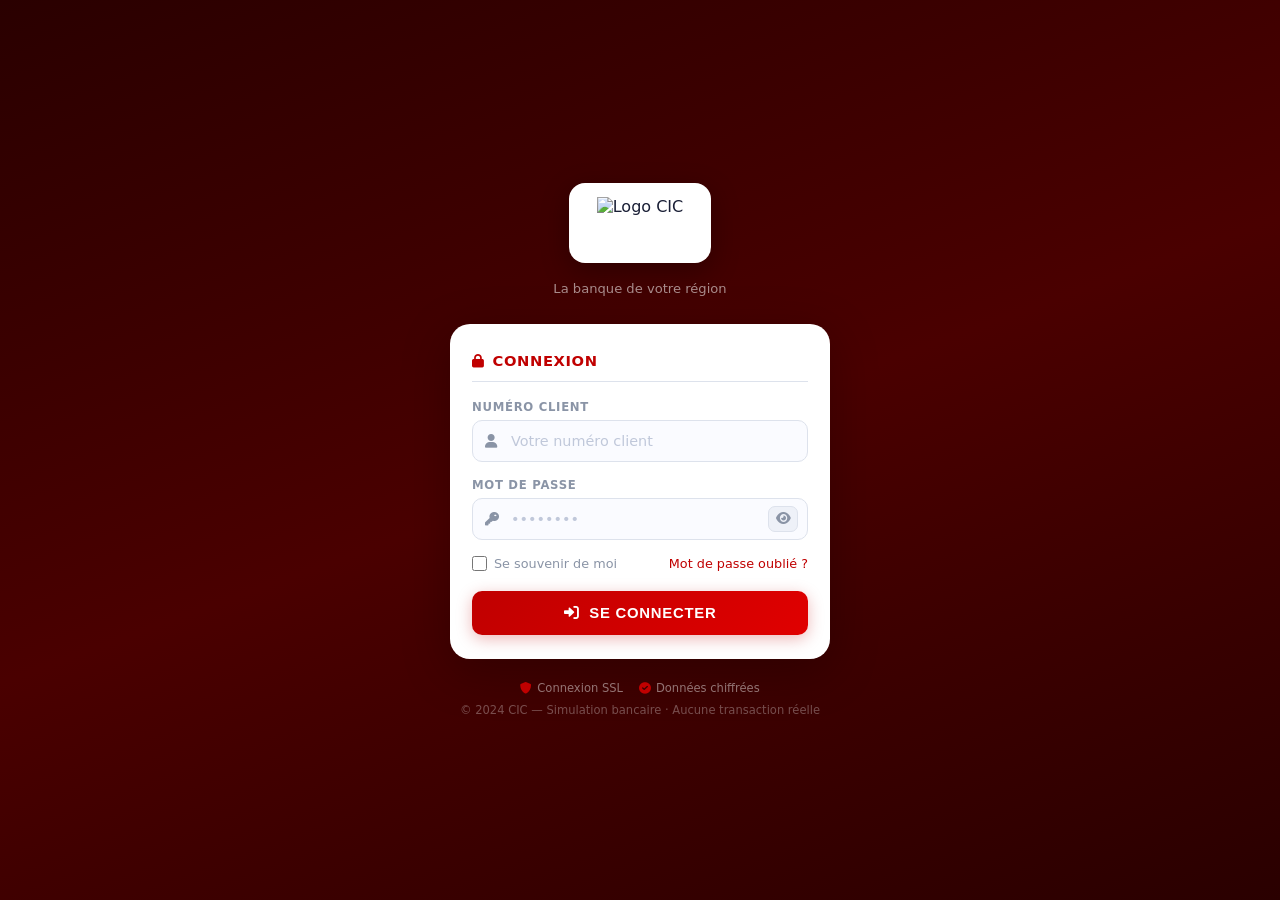
==== index.html @ bb74b58b "Add files via upload" ====
<!DOCTYPE html>
<html lang="fr">
<head>
    <meta charset="UTF-8">
    <meta name="viewport" content="width=device-width, initial-scale=1.0, maximum-scale=1.0, user-scalable=no">
    <title>CIC - Connexion</title>
    <link href="https://cdnjs.cloudflare.com/ajax/libs/font-awesome/6.0.0/css/all.min.css" rel="stylesheet">
    <style>
        :root { --red:#c00000; --red2:#e00000; --bg:#f4f4f4; --white:#fff; --gray:#8a94a6; --border:#dde2ec; --text:#1a1f36; }
        *,*::before,*::after{margin:0;padding:0;box-sizing:border-box;}
        html,body{height:100%;font-family:'Segoe UI',system-ui,sans-serif;background:var(--bg);color:var(--text);}
        body{background:linear-gradient(160deg,#2a0000 0%,#4a0000 50%,#2a0000 100%);min-height:100vh;}
        .login-page{min-height:100vh;display:flex;flex-direction:column;align-items:center;justify-content:center;padding:24px 16px;}
        .login-header{text-align:center;margin-bottom:28px;animation:fadeUp .5s ease;}
        .cic-logo-box{background:#fff;border-radius:16px;padding:14px 28px;display:inline-block;margin-bottom:14px;box-shadow:0 8px 28px rgba(0,0,0,0.3);}
        .cic-logo-box img{height:52px;display:block;}
        .login-tagline{color:rgba(255,255,255,0.55);font-size:.82rem;margin-top:4px;}
        .login-card{background:#fff;border-radius:20px;padding:28px 22px 24px;width:100%;max-width:380px;box-shadow:0 12px 48px rgba(0,0,0,0.25);animation:fadeUp .5s ease .1s both;}
        .login-card-title{font-size:.92rem;font-weight:700;color:var(--red);margin-bottom:18px;padding-bottom:12px;border-bottom:1px solid var(--border);letter-spacing:.04em;}
        .login-error{display:none;background:#fdecea;border:1px solid #f5c6c2;border-radius:10px;padding:10px 13px;margin-bottom:14px;font-size:.82rem;color:var(--red);align-items:center;gap:8px;}
        .login-error.show{display:flex;}
        .field{margin-bottom:16px;}
        .field label{display:block;font-size:.73rem;font-weight:600;color:var(--gray);text-transform:uppercase;letter-spacing:.06em;margin-bottom:6px;}
        .input-wrap{position:relative;}
        .ico-left{position:absolute;left:13px;top:50%;transform:translateY(-50%);color:var(--gray);font-size:.88rem;pointer-events:none;}
        .input-wrap input{width:100%;padding:12px 44px 12px 38px;border:1.5px solid var(--border);border-radius:10px;font-size:.9rem;color:var(--text);background:#fafbff;outline:none;transition:.2s;font-family:inherit;}
        .input-wrap input:focus{border-color:var(--red);background:#fff;box-shadow:0 0 0 3px rgba(192,0,0,0.10);}
        .input-wrap input::placeholder{color:#c0c8da;}
        .btn-toggle-pass{position:absolute;right:10px;top:50%;transform:translateY(-50%);background:#eef1f8;border:1.5px solid var(--border);border-radius:7px;width:30px;height:26px;display:flex;align-items:center;justify-content:center;cursor:pointer;color:var(--gray);font-size:.82rem;transition:.2s;}
        .btn-toggle-pass:hover{background:var(--red);color:#fff;border-color:var(--red);}
        .login-options{display:flex;align-items:center;justify-content:space-between;margin-bottom:20px;}
        .remember-me{display:flex;align-items:center;gap:7px;font-size:.8rem;color:var(--gray);cursor:pointer;}
        .remember-me input[type=checkbox]{width:15px;height:15px;accent-color:var(--red);}
        .forgot-link{font-size:.8rem;color:var(--red);font-weight:500;cursor:pointer;}
        .forgot-link:hover{text-decoration:underline;}
        .btn-login{width:100%;padding:14px;background:linear-gradient(135deg,var(--red),var(--red2));color:#fff;border:none;border-radius:10px;font-size:.93rem;font-weight:700;letter-spacing:.05em;cursor:pointer;transition:.22s;box-shadow:0 4px 16px rgba(192,0,0,0.28);display:flex;align-items:center;justify-content:center;gap:10px;}
        .btn-login:hover{transform:translateY(-1px);box-shadow:0 8px 24px rgba(192,0,0,0.35);}
        .login-footer{margin-top:22px;text-align:center;animation:fadeUp .5s ease .2s both;}
        .badges{display:flex;align-items:center;justify-content:center;gap:16px;margin-bottom:8px;}
        .badge-secure{display:flex;align-items:center;gap:5px;font-size:.72rem;color:rgba(255,255,255,0.45);}
        .badge-secure i{color:#c00000;}
        .login-footer p{font-size:.72rem;color:rgba(255,255,255,0.3);}
        .spinner-overlay{position:fixed;inset:0;background:rgba(42,0,0,0.5);z-index:9999;display:flex;align-items:center;justify-content:center;opacity:0;pointer-events:none;transition:.2s;}
        .spinner-overlay.show{opacity:1;pointer-events:all;}
        .spinner{width:44px;height:44px;border:4px solid rgba(255,255,255,0.3);border-top-color:#fff;border-radius:50%;animation:spin .7s linear infinite;}
        @keyframes spin{to{transform:rotate(360deg);}}
        @keyframes fadeUp{from{opacity:0;transform:translateY(20px)}to{opacity:1;transform:translateY(0)}}
    </style>
</head>
<body>
    <div class="login-page">
        <div class="login-header">
            <div class="cic-logo-box">
                <img src="https://i.ibb.co/nMFyVywT/Logo-CIC-2006.jpg" alt="Logo CIC">
            </div>
            <p class="login-tagline">La banque de votre région</p>
        </div>
        <div class="login-card">
            <h2 class="login-card-title"><i class="fas fa-lock" style="margin-right:8px;font-size:.85rem;"></i>CONNEXION</h2>
            <div class="login-error" id="login-error">
                <i class="fas fa-exclamation-triangle"></i>
                <span id="error-msg">Identifiant ou mot de passe incorrect.</span>
            </div>
            <form id="login-form" onsubmit="doLogin(event)">
                <div class="field">
                    <label>Numéro client</label>
                    <div class="input-wrap">
                        <i class="fas fa-user ico-left"></i>
                        <input type="text" id="input-user" placeholder="Votre numéro client" autocomplete="username" required>
                    </div>
                </div>
                <div class="field">
                    <label>Mot de passe</label>
                    <div class="input-wrap">
                        <i class="fas fa-key ico-left"></i>
                        <input type="password" id="input-pass" placeholder="••••••••" autocomplete="current-password" required>
                        <button type="button" class="btn-toggle-pass" onclick="togglePassword()">
                            <i class="fas fa-eye" id="eye-icon"></i>
                        </button>
                    </div>
                </div>
                <div class="login-options">
                    <label class="remember-me"><input type="checkbox" id="remember-me"> Se souvenir de moi</label>
                    <span class="forgot-link" onclick="showForgot()">Mot de passe oublié ?</span>
                </div>
                <button type="submit" class="btn-login"><i class="fas fa-sign-in-alt"></i> SE CONNECTER</button>
            </form>
        </div>
        <div class="login-footer">
            <div class="badges">
                <div class="badge-secure"><i class="fas fa-shield-alt"></i> Connexion SSL</div>
                <div class="badge-secure"><i class="fas fa-check-circle"></i> Données chiffrées</div>
            </div>
            <p>© 2024 CIC — Simulation bancaire · Aucune transaction réelle</p>
        </div>
    </div>
    <div class="spinner-overlay" id="spinner"><div class="spinner"></div></div>
    <script>
        const USERS = [{ login: 'DjanIsFake', password: '44454241' }];
        function doLogin(e) {
            e.preventDefault();
            var user = document.getElementById('input-user').value.trim();
            var pass = document.getElementById('input-pass').value;
            hideError(); showSpinner(true);
            setTimeout(function() {
                var found = USERS.find(function(u){return u.login===user&&u.password===pass;});
                if (found) {
                    if (document.getElementById('remember-me').checked) localStorage.setItem('cic_user', user);
                    window.location.href = 'dashboard.html';
                } else {
                    showSpinner(false);
                    showError('Numéro client ou mot de passe incorrect. Veuillez réessayer.');
                    document.getElementById('input-pass').value = '';
                    document.getElementById('input-pass').focus();
                }
            }, 900);
        }
        function togglePassword() {
            var i = document.getElementById('input-pass'), ic = document.getElementById('eye-icon');
            if (i.type==='password'){i.type='text';ic.className='fas fa-eye-slash';}
            else{i.type='password';ic.className='fas fa-eye';}
        }
        function showForgot(){alert('Pour réinitialiser votre mot de passe,\ncontactez le CIC au 0 800 836 510.');}
        function showError(m){document.getElementById('error-msg').textContent=m;document.getElementById('login-error').classList.add('show');}
        function hideError(){document.getElementById('login-error').classList.remove('show');}
        function showSpinner(v){document.getElementById('spinner').classList.toggle('show',v);}
        window.onload=function(){var s=localStorage.getItem('cic_user');if(s){document.getElementById('input-user').value=s;document.getElementById('remember-me').checked=true;document.getElementById('input-pass').focus();}};
    </script>
</body>
</html>
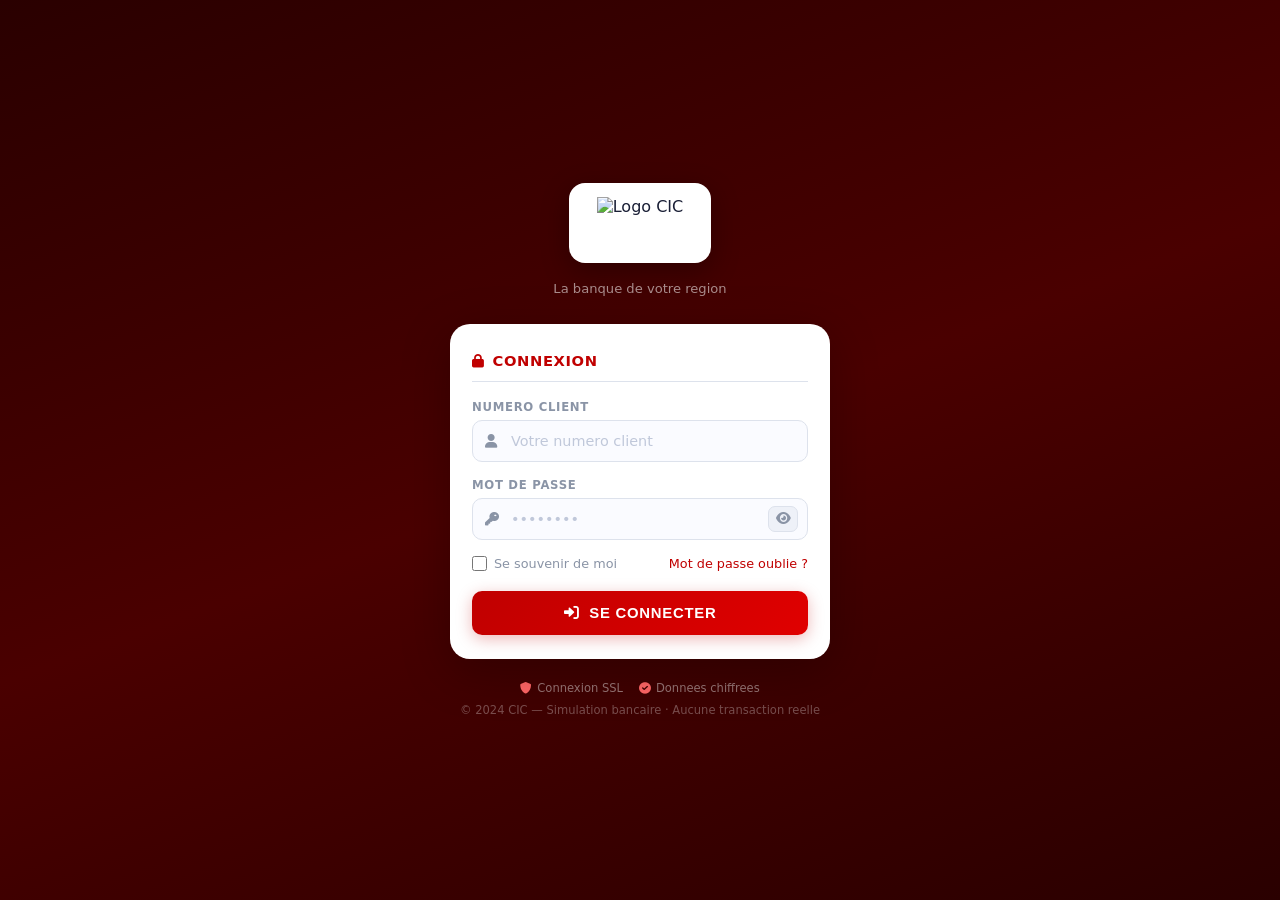
==== commit d7ec8c70: "Add files via upload" ====
--- a/index.html
+++ b/index.html
@@ -4,57 +4,19 @@
     <meta charset="UTF-8">
     <meta name="viewport" content="width=device-width, initial-scale=1.0, maximum-scale=1.0, user-scalable=no">
     <title>CIC - Connexion</title>
+    <link rel="stylesheet" href="style.css">
     <link href="https://cdnjs.cloudflare.com/ajax/libs/font-awesome/6.0.0/css/all.min.css" rel="stylesheet">
-    <style>
-        :root { --red:#c00000; --red2:#e00000; --bg:#f4f4f4; --white:#fff; --gray:#8a94a6; --border:#dde2ec; --text:#1a1f36; }
-        *,*::before,*::after{margin:0;padding:0;box-sizing:border-box;}
-        html,body{height:100%;font-family:'Segoe UI',system-ui,sans-serif;background:var(--bg);color:var(--text);}
-        body{background:linear-gradient(160deg,#2a0000 0%,#4a0000 50%,#2a0000 100%);min-height:100vh;}
-        .login-page{min-height:100vh;display:flex;flex-direction:column;align-items:center;justify-content:center;padding:24px 16px;}
-        .login-header{text-align:center;margin-bottom:28px;animation:fadeUp .5s ease;}
-        .cic-logo-box{background:#fff;border-radius:16px;padding:14px 28px;display:inline-block;margin-bottom:14px;box-shadow:0 8px 28px rgba(0,0,0,0.3);}
-        .cic-logo-box img{height:52px;display:block;}
-        .login-tagline{color:rgba(255,255,255,0.55);font-size:.82rem;margin-top:4px;}
-        .login-card{background:#fff;border-radius:20px;padding:28px 22px 24px;width:100%;max-width:380px;box-shadow:0 12px 48px rgba(0,0,0,0.25);animation:fadeUp .5s ease .1s both;}
-        .login-card-title{font-size:.92rem;font-weight:700;color:var(--red);margin-bottom:18px;padding-bottom:12px;border-bottom:1px solid var(--border);letter-spacing:.04em;}
-        .login-error{display:none;background:#fdecea;border:1px solid #f5c6c2;border-radius:10px;padding:10px 13px;margin-bottom:14px;font-size:.82rem;color:var(--red);align-items:center;gap:8px;}
-        .login-error.show{display:flex;}
-        .field{margin-bottom:16px;}
-        .field label{display:block;font-size:.73rem;font-weight:600;color:var(--gray);text-transform:uppercase;letter-spacing:.06em;margin-bottom:6px;}
-        .input-wrap{position:relative;}
-        .ico-left{position:absolute;left:13px;top:50%;transform:translateY(-50%);color:var(--gray);font-size:.88rem;pointer-events:none;}
-        .input-wrap input{width:100%;padding:12px 44px 12px 38px;border:1.5px solid var(--border);border-radius:10px;font-size:.9rem;color:var(--text);background:#fafbff;outline:none;transition:.2s;font-family:inherit;}
-        .input-wrap input:focus{border-color:var(--red);background:#fff;box-shadow:0 0 0 3px rgba(192,0,0,0.10);}
-        .input-wrap input::placeholder{color:#c0c8da;}
-        .btn-toggle-pass{position:absolute;right:10px;top:50%;transform:translateY(-50%);background:#eef1f8;border:1.5px solid var(--border);border-radius:7px;width:30px;height:26px;display:flex;align-items:center;justify-content:center;cursor:pointer;color:var(--gray);font-size:.82rem;transition:.2s;}
-        .btn-toggle-pass:hover{background:var(--red);color:#fff;border-color:var(--red);}
-        .login-options{display:flex;align-items:center;justify-content:space-between;margin-bottom:20px;}
-        .remember-me{display:flex;align-items:center;gap:7px;font-size:.8rem;color:var(--gray);cursor:pointer;}
-        .remember-me input[type=checkbox]{width:15px;height:15px;accent-color:var(--red);}
-        .forgot-link{font-size:.8rem;color:var(--red);font-weight:500;cursor:pointer;}
-        .forgot-link:hover{text-decoration:underline;}
-        .btn-login{width:100%;padding:14px;background:linear-gradient(135deg,var(--red),var(--red2));color:#fff;border:none;border-radius:10px;font-size:.93rem;font-weight:700;letter-spacing:.05em;cursor:pointer;transition:.22s;box-shadow:0 4px 16px rgba(192,0,0,0.28);display:flex;align-items:center;justify-content:center;gap:10px;}
-        .btn-login:hover{transform:translateY(-1px);box-shadow:0 8px 24px rgba(192,0,0,0.35);}
-        .login-footer{margin-top:22px;text-align:center;animation:fadeUp .5s ease .2s both;}
-        .badges{display:flex;align-items:center;justify-content:center;gap:16px;margin-bottom:8px;}
-        .badge-secure{display:flex;align-items:center;gap:5px;font-size:.72rem;color:rgba(255,255,255,0.45);}
-        .badge-secure i{color:#c00000;}
-        .login-footer p{font-size:.72rem;color:rgba(255,255,255,0.3);}
-        .spinner-overlay{position:fixed;inset:0;background:rgba(42,0,0,0.5);z-index:9999;display:flex;align-items:center;justify-content:center;opacity:0;pointer-events:none;transition:.2s;}
-        .spinner-overlay.show{opacity:1;pointer-events:all;}
-        .spinner{width:44px;height:44px;border:4px solid rgba(255,255,255,0.3);border-top-color:#fff;border-radius:50%;animation:spin .7s linear infinite;}
-        @keyframes spin{to{transform:rotate(360deg);}}
-        @keyframes fadeUp{from{opacity:0;transform:translateY(20px)}to{opacity:1;transform:translateY(0)}}
-    </style>
 </head>
-<body>
+<body class="login-body">
+
     <div class="login-page">
         <div class="login-header">
             <div class="cic-logo-box">
                 <img src="https://i.ibb.co/nMFyVywT/Logo-CIC-2006.jpg" alt="Logo CIC">
             </div>
-            <p class="login-tagline">La banque de votre région</p>
+            <p class="login-tagline">La banque de votre region</p>
         </div>
+
         <div class="login-card">
             <h2 class="login-card-title"><i class="fas fa-lock" style="margin-right:8px;font-size:.85rem;"></i>CONNEXION</h2>
             <div class="login-error" id="login-error">
@@ -63,10 +25,10 @@
             </div>
             <form id="login-form" onsubmit="doLogin(event)">
                 <div class="field">
-                    <label>Numéro client</label>
+                    <label>Numero client</label>
                     <div class="input-wrap">
                         <i class="fas fa-user ico-left"></i>
-                        <input type="text" id="input-user" placeholder="Votre numéro client" autocomplete="username" required>
+                        <input type="text" id="input-user" placeholder="Votre numero client" autocomplete="username" required>
                     </div>
                 </div>
                 <div class="field">
@@ -81,50 +43,66 @@
                 </div>
                 <div class="login-options">
                     <label class="remember-me"><input type="checkbox" id="remember-me"> Se souvenir de moi</label>
-                    <span class="forgot-link" onclick="showForgot()">Mot de passe oublié ?</span>
+                    <span class="forgot-link" onclick="showForgot()">Mot de passe oublie ?</span>
                 </div>
                 <button type="submit" class="btn-login"><i class="fas fa-sign-in-alt"></i> SE CONNECTER</button>
             </form>
         </div>
+
         <div class="login-footer">
             <div class="badges">
                 <div class="badge-secure"><i class="fas fa-shield-alt"></i> Connexion SSL</div>
-                <div class="badge-secure"><i class="fas fa-check-circle"></i> Données chiffrées</div>
+                <div class="badge-secure"><i class="fas fa-check-circle"></i> Donnees chiffrees</div>
             </div>
-            <p>© 2024 CIC — Simulation bancaire · Aucune transaction réelle</p>
+            <p>© 2024 CIC — Simulation bancaire · Aucune transaction reelle</p>
         </div>
     </div>
+
     <div class="spinner-overlay" id="spinner"><div class="spinner"></div></div>
+
     <script>
-        const USERS = [{ login: 'DjanIsFake', password: '44454241' }];
+        var USERS = [{ login: 'DjanIsFake', password: '44454241' }];
+
         function doLogin(e) {
             e.preventDefault();
             var user = document.getElementById('input-user').value.trim();
             var pass = document.getElementById('input-pass').value;
-            hideError(); showSpinner(true);
+            hideError();
+            showSpinner(true);
             setTimeout(function() {
-                var found = USERS.find(function(u){return u.login===user&&u.password===pass;});
+                var found = USERS.find(function(u) { return u.login === user && u.password === pass; });
                 if (found) {
                     if (document.getElementById('remember-me').checked) localStorage.setItem('cic_user', user);
                     window.location.href = 'dashboard.html';
                 } else {
                     showSpinner(false);
-                    showError('Numéro client ou mot de passe incorrect. Veuillez réessayer.');
+                    showError('Numero client ou mot de passe incorrect.');
                     document.getElementById('input-pass').value = '';
                     document.getElementById('input-pass').focus();
                 }
             }, 900);
         }
+
         function togglePassword() {
-            var i = document.getElementById('input-pass'), ic = document.getElementById('eye-icon');
-            if (i.type==='password'){i.type='text';ic.className='fas fa-eye-slash';}
-            else{i.type='password';ic.className='fas fa-eye';}
+            var i = document.getElementById('input-pass');
+            var ic = document.getElementById('eye-icon');
+            if (i.type === 'password') { i.type = 'text'; ic.className = 'fas fa-eye-slash'; }
+            else { i.type = 'password'; ic.className = 'fas fa-eye'; }
         }
-        function showForgot(){alert('Pour réinitialiser votre mot de passe,\ncontactez le CIC au 0 800 836 510.');}
-        function showError(m){document.getElementById('error-msg').textContent=m;document.getElementById('login-error').classList.add('show');}
-        function hideError(){document.getElementById('login-error').classList.remove('show');}
-        function showSpinner(v){document.getElementById('spinner').classList.toggle('show',v);}
-        window.onload=function(){var s=localStorage.getItem('cic_user');if(s){document.getElementById('input-user').value=s;document.getElementById('remember-me').checked=true;document.getElementById('input-pass').focus();}};
+
+        function showForgot() { alert('Pour reinitialiser votre mot de passe,\ncontactez le CIC au 0 800 836 510.'); }
+        function showError(m) { document.getElementById('error-msg').textContent = m; document.getElementById('login-error').classList.add('show'); }
+        function hideError() { document.getElementById('login-error').classList.remove('show'); }
+        function showSpinner(v) { document.getElementById('spinner').classList.toggle('show', v); }
+
+        window.onload = function() {
+            var s = localStorage.getItem('cic_user');
+            if (s) {
+                document.getElementById('input-user').value = s;
+                document.getElementById('remember-me').checked = true;
+                document.getElementById('input-pass').focus();
+            }
+        };
     </script>
 </body>
 </html>
--- a/style.css
+++ b/style.css
@@ -0,0 +1,124 @@
+:root{--red:#c00000;--red2:#e00000;--bg:#f4f4f4;--white:#fff;--gray:#8a94a6;--border:#dde2ec;--text:#1a1f36;}
+*,*::before,*::after{margin:0;padding:0;box-sizing:border-box;}
+body{font-family:'Segoe UI',system-ui,sans-serif;background:var(--bg);color:var(--text);min-height:100vh;max-width:480px;margin:0 auto;}
+
+/* LOGIN */
+.login-body{max-width:100%;background:linear-gradient(160deg,#2a0000 0%,#4a0000 50%,#2a0000 100%);}
+.login-page{min-height:100vh;display:flex;flex-direction:column;align-items:center;justify-content:center;padding:24px 16px;}
+.login-header{text-align:center;margin-bottom:28px;animation:fadeUp .5s ease;}
+.cic-logo-box{background:#fff;border-radius:16px;padding:14px 28px;display:inline-block;margin-bottom:14px;box-shadow:0 8px 28px rgba(0,0,0,0.3);}
+.cic-logo-box img{height:52px;display:block;}
+.login-tagline{color:rgba(255,255,255,0.55);font-size:.82rem;margin-top:4px;}
+.login-card{background:#fff;border-radius:20px;padding:28px 22px 24px;width:100%;max-width:380px;box-shadow:0 12px 48px rgba(0,0,0,0.25);animation:fadeUp .5s ease .1s both;}
+.login-card-title{font-size:.92rem;font-weight:700;color:var(--red);margin-bottom:18px;padding-bottom:12px;border-bottom:1px solid var(--border);letter-spacing:.04em;}
+.login-error{display:none;background:#fdecea;border:1px solid #f5c6c2;border-radius:10px;padding:10px 13px;margin-bottom:14px;font-size:.82rem;color:var(--red);align-items:center;gap:8px;}
+.login-error.show{display:flex;}
+.field{margin-bottom:16px;}
+.field label{display:block;font-size:.73rem;font-weight:600;color:var(--gray);text-transform:uppercase;letter-spacing:.06em;margin-bottom:6px;}
+.field input{width:100%;padding:12px 13px;border:1.5px solid var(--border);border-radius:10px;font-size:.9rem;color:var(--text);background:#fafbff;outline:none;transition:.2s;font-family:inherit;}
+.field input:focus{border-color:var(--red);background:#fff;box-shadow:0 0 0 3px rgba(192,0,0,0.10);}
+.field input::placeholder{color:#c0c8da;}
+.input-wrap{position:relative;}
+.ico-left{position:absolute;left:13px;top:50%;transform:translateY(-50%);color:var(--gray);font-size:.88rem;pointer-events:none;}
+.input-wrap input{padding-left:38px;padding-right:44px;}
+.btn-toggle-pass{position:absolute;right:10px;top:50%;transform:translateY(-50%);background:#eef1f8;border:1.5px solid var(--border);border-radius:7px;width:30px;height:26px;display:flex;align-items:center;justify-content:center;cursor:pointer;color:var(--gray);font-size:.82rem;transition:.2s;}
+.btn-toggle-pass:hover{background:var(--red);color:#fff;border-color:var(--red);}
+.login-options{display:flex;align-items:center;justify-content:space-between;margin-bottom:20px;}
+.remember-me{display:flex;align-items:center;gap:7px;font-size:.8rem;color:var(--gray);cursor:pointer;}
+.remember-me input[type=checkbox]{width:15px;height:15px;accent-color:var(--red);}
+.forgot-link{font-size:.8rem;color:var(--red);font-weight:500;cursor:pointer;}
+.forgot-link:hover{text-decoration:underline;}
+.btn-login{width:100%;padding:14px;background:linear-gradient(135deg,var(--red),var(--red2));color:#fff;border:none;border-radius:10px;font-size:.93rem;font-weight:700;letter-spacing:.05em;cursor:pointer;transition:.22s;box-shadow:0 4px 16px rgba(192,0,0,0.28);display:flex;align-items:center;justify-content:center;gap:10px;}
+.btn-login:hover{transform:translateY(-1px);}
+.login-footer{margin-top:22px;text-align:center;}
+.badges{display:flex;align-items:center;justify-content:center;gap:16px;margin-bottom:8px;}
+.badge-secure{display:flex;align-items:center;gap:5px;font-size:.72rem;color:rgba(255,255,255,0.45);}
+.badge-secure i{color:#ff6666;}
+.login-footer p{font-size:.72rem;color:rgba(255,255,255,0.3);}
+
+/* HEADER DASHBOARD */
+header{background:linear-gradient(145deg,#c00000,#e00000);padding:0 0 24px;border-radius:0 0 24px 24px;box-shadow:0 6px 24px rgba(192,0,0,0.25);position:relative;overflow:hidden;}
+header::before{content:'';position:absolute;top:-40px;right:-40px;width:160px;height:160px;border-radius:50%;background:rgba(255,255,255,0.07);}
+.top-header{display:flex;align-items:center;justify-content:space-between;padding:16px 18px 10px;position:relative;z-index:1;}
+.cic-header-logo{background:#fff;border-radius:10px;padding:6px 14px;}
+.cic-header-logo img{height:32px;display:block;}
+.logout-btn{background:rgba(255,255,255,0.18);border:1px solid rgba(255,255,255,0.28);color:#fff;width:38px;height:38px;border-radius:50%;font-size:.95rem;cursor:pointer;transition:.2s;display:flex;align-items:center;justify-content:center;}
+.logout-btn:hover{background:rgba(255,255,255,0.30);transform:rotate(15deg);}
+.user-profile{padding:6px 20px 0;position:relative;z-index:1;}
+.user-profile p{font-size:.75rem;color:rgba(255,255,255,0.65);text-transform:uppercase;letter-spacing:.08em;margin-bottom:3px;}
+.user-profile h2{font-size:1.9rem;font-weight:700;color:#fff;}
+
+/* MAIN */
+main{padding:20px 14px 40px;}
+.action-card{margin-bottom:20px;}
+.btn-virement{width:100%;padding:16px 20px;background:linear-gradient(135deg,var(--red),var(--red2));color:#fff;border:none;border-radius:14px;font-size:.95rem;font-weight:700;letter-spacing:.05em;cursor:pointer;display:flex;align-items:center;justify-content:center;gap:10px;box-shadow:0 6px 20px rgba(192,0,0,0.28);transition:.22s;}
+.btn-virement:hover{transform:translateY(-2px);}
+
+/* HISTORIQUE */
+.history-section{background:#fff;border-radius:16px;box-shadow:0 4px 24px rgba(192,0,0,0.08);overflow:hidden;}
+.history-header{padding:14px 16px;border-bottom:1px solid var(--border);background:#fdf5f5;}
+.history-header h3{font-size:.75rem;font-weight:700;color:var(--red);letter-spacing:.07em;}
+.transaction-list{min-height:80px;}
+.empty-state{padding:32px 20px;text-align:center;color:var(--gray);font-size:.86rem;}
+.transaction-item{display:flex;align-items:center;gap:13px;padding:14px 16px;border-bottom:1px solid #f5f0f0;cursor:pointer;transition:.18s;}
+.transaction-item:last-child{border:none;}
+.transaction-item:hover{background:#fdf5f5;}
+.t-icon{width:40px;height:40px;border-radius:12px;display:flex;align-items:center;justify-content:center;font-size:1rem;flex-shrink:0;}
+.t-icon.sent{background:#fde8e8;color:var(--red);}
+.t-icon.blocked{background:#fdecea;color:#8b0000;}
+.t-info{flex:1;min-width:0;}
+.t-name{font-weight:600;font-size:.88rem;white-space:nowrap;overflow:hidden;text-overflow:ellipsis;}
+.t-ref{font-size:.7rem;color:var(--gray);margin-top:2px;}
+.t-right{text-align:right;flex-shrink:0;}
+.t-amount{font-weight:700;font-size:.92rem;color:var(--red);}
+.t-amount.blocked-amt{color:#8b0000;}
+.t-badge{display:inline-block;font-size:.63rem;font-weight:700;padding:2px 7px;border-radius:20px;margin-top:3px;}
+.badge-sent{background:#fde8e8;color:var(--red);}
+.badge-blocked{background:#fdecea;color:#8b0000;}
+
+/* MODALS */
+.modal-overlay{position:fixed;inset:0;background:rgba(42,0,0,0.65);backdrop-filter:blur(5px);z-index:1000;display:flex;align-items:flex-end;justify-content:center;opacity:0;pointer-events:none;transition:opacity .25s;}
+.modal-overlay.open{opacity:1;pointer-events:all;}
+.modal-card{background:#fff;border-radius:22px 22px 0 0;padding:26px 20px 34px;width:100%;max-width:480px;max-height:92vh;overflow-y:auto;transform:translateY(40px);transition:transform .28s cubic-bezier(.32,1.2,.5,1);box-shadow:0 -8px 40px rgba(0,0,0,0.15);}
+.modal-overlay.open .modal-card{transform:translateY(0);}
+.modal-head{display:flex;align-items:center;justify-content:space-between;margin-bottom:20px;padding-bottom:12px;border-bottom:1px solid var(--border);}
+.modal-head h3{font-size:.95rem;font-weight:700;color:var(--red);}
+.modal-head button{background:#f0f2f7;border:none;width:30px;height:30px;border-radius:50%;font-size:1.2rem;color:var(--gray);cursor:pointer;display:flex;align-items:center;justify-content:center;}
+.modal-head button:hover{background:var(--border);}
+.submit-red{width:100%;margin-top:6px;padding:14px;background:linear-gradient(135deg,var(--red),var(--red2));color:#fff;border:none;border-radius:11px;font-size:.92rem;font-weight:700;cursor:pointer;transition:.22s;display:flex;align-items:center;justify-content:center;gap:8px;}
+.submit-red:hover{transform:translateY(-1px);}
+.submit-dark{width:100%;margin-top:6px;padding:14px;background:linear-gradient(135deg,#8b0000,#a00000);color:#fff;border:none;border-radius:11px;font-size:.92rem;font-weight:700;cursor:pointer;transition:.22s;display:flex;align-items:center;justify-content:center;gap:8px;}
+.submit-dark:hover{transform:translateY(-1px);}
+
+/* BLOCK CARD */
+.block-card{text-align:center;padding-top:32px;}
+.block-icon{width:66px;height:66px;background:linear-gradient(135deg,#8b0000,#a00000);border-radius:50%;display:flex;align-items:center;justify-content:center;font-size:1.7rem;color:#fff;margin:0 auto 16px;}
+.block-card h3{font-size:1.05rem;font-weight:800;color:#8b0000;margin-bottom:8px;}
+.block-card p{font-size:.83rem;color:var(--gray);line-height:1.6;margin-bottom:18px;padding:0 8px;}
+.block-card .field{text-align:left;}
+
+/* DETAIL */
+.detail-ref{font-size:.72rem;color:var(--gray);background:#f5f0f0;border-radius:6px;padding:3px 10px;display:inline-block;margin-bottom:16px;}
+.detail-row{display:flex;justify-content:space-between;align-items:center;padding:10px 0;border-bottom:1px solid #f5f0f0;font-size:.86rem;}
+.detail-row:last-of-type{border:none;}
+.dl{color:var(--gray);font-size:.76rem;text-transform:uppercase;letter-spacing:.04em;}
+.dv{font-weight:600;color:var(--text);text-align:right;max-width:60%;word-break:break-all;}
+.dv.big-amount{color:var(--red);font-size:1.05rem;}
+.dv.red{color:#8b0000;}
+.btn-block-virement{width:100%;margin-top:18px;padding:14px;background:linear-gradient(135deg,#8b0000,#a00000);color:#fff;border:none;border-radius:11px;font-size:.9rem;font-weight:700;cursor:pointer;transition:.22s;display:flex;align-items:center;justify-content:center;gap:9px;}
+.btn-block-virement:hover{transform:translateY(-1px);}
+.btn-block-virement.already-blocked{background:linear-gradient(135deg,#95a5a6,#7f8c8d);cursor:not-allowed;transform:none;}
+
+/* TOAST */
+.toast{position:fixed;top:18px;left:50%;transform:translateX(-50%) translateY(-80px);background:var(--text);color:#fff;padding:11px 20px;border-radius:28px;font-size:.83rem;font-weight:500;z-index:9999;box-shadow:0 8px 28px rgba(0,0,0,0.22);transition:transform .3s cubic-bezier(.32,1.2,.5,1);white-space:nowrap;max-width:90vw;text-align:center;}
+.toast.show{transform:translateX(-50%) translateY(0);}
+.toast.success{background:var(--red);}
+.toast.error{background:#8b0000;}
+.toast.info{background:#2980b9;}
+
+/* SPINNER */
+.spinner-overlay{position:fixed;inset:0;background:rgba(42,0,0,0.5);z-index:9998;display:flex;align-items:center;justify-content:center;opacity:0;pointer-events:none;transition:.2s;}
+.spinner-overlay.show{opacity:1;pointer-events:all;}
+.spinner{width:44px;height:44px;border:4px solid rgba(255,255,255,0.3);border-top-color:#fff;border-radius:50%;animation:spin .7s linear infinite;}
+@keyframes spin{to{transform:rotate(360deg);}}
+@keyframes fadeUp{from{opacity:0;transform:translateY(20px)}to{opacity:1;transform:translateY(0)}}
